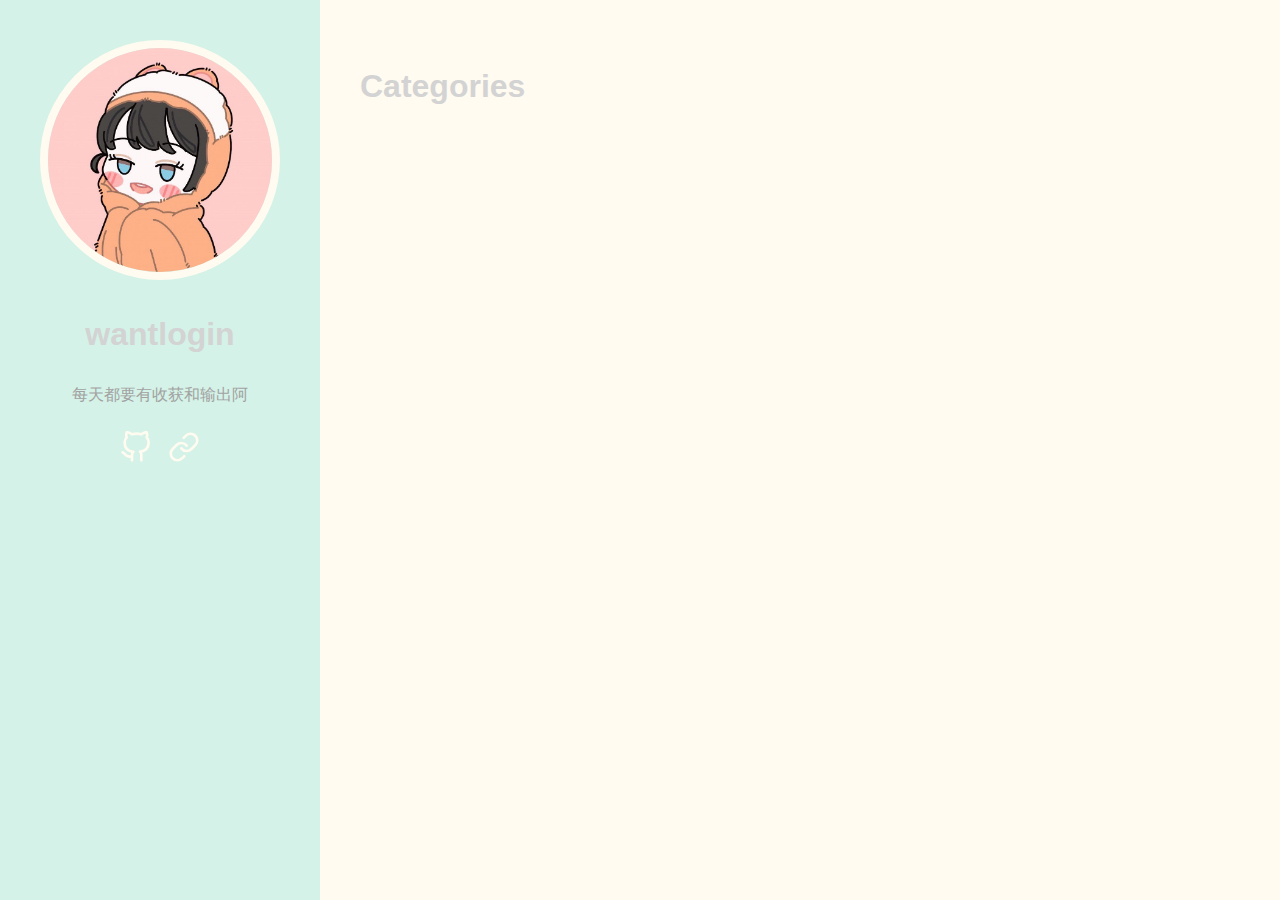
==== categories/index.html @ 933b4278 "在更新数据" ====
<!doctype html>
<html lang="en-us">
  <head>
    <title>Categories // wantlogin</title>
    <meta charset="utf-8" />
    <meta name="generator" content="Hugo 0.74.2" />
    <meta name="viewport" content="width=device-width, initial-scale=1" />
    <meta name="author" content="zhanghaha" />
    <meta name="description" content="" />
    <link rel="stylesheet" href="https://wantlogin.github.io/css/main.min.510964969b2f65951a0c1145d1e7aaf1b2ecd618c72104f1b75085a3cd1c3258.css" />

    
    <meta name="twitter:card" content="summary"/>
<meta name="twitter:title" content="Categories"/>
<meta name="twitter:description" content="每天都要有收获和输出阿"/>

    <meta property="og:title" content="Categories" />
<meta property="og:description" content="每天都要有收获和输出阿" />
<meta property="og:type" content="website" />
<meta property="og:url" content="https://wantlogin.github.io/categories/" />



  </head>
  <body>
    <header class="app-header">
      <a href="https://wantlogin.github.io"><img class="app-header-avatar" src="/avatar.jpg" alt="zhanghaha" /></a>
      <h1>wantlogin</h1>
      <p>每天都要有收获和输出阿</p>
      <div class="app-header-social">
        
          <a target="_blank" href="https://github.com/wantlogin" rel="noreferrer noopener"><svg xmlns="http://www.w3.org/2000/svg" width="24" height="24" viewBox="0 0 24 24" fill="none" stroke="currentColor" stroke-width="2" stroke-linecap="round" stroke-linejoin="round" class="icon icon-github">
  <title>github</title>
  <path d="M9 19c-5 1.5-5-2.5-7-3m14 6v-3.87a3.37 3.37 0 0 0-.94-2.61c3.14-.35 6.44-1.54 6.44-7A5.44 5.44 0 0 0 20 4.77 5.07 5.07 0 0 0 19.91 1S18.73.65 16 2.48a13.38 13.38 0 0 0-7 0C6.27.65 5.09 1 5.09 1A5.07 5.07 0 0 0 5 4.77a5.44 5.44 0 0 0-1.5 3.78c0 5.42 3.3 6.61 6.44 7A3.37 3.37 0 0 0 9 18.13V22"></path>
</svg></a>
        
          <a target="_blank" href="ruxuenvxu@gmail.com" rel="noreferrer noopener"><svg xmlns="http://www.w3.org/2000/svg" width="24" height="24" viewBox="0 0 24 24" fill="none" stroke="currentColor" stroke-width="2" stroke-linecap="round" stroke-linejoin="round" class="icon icon-link">
  <path d="M10 13a5 5 0 0 0 7.54.54l3-3a5 5 0 0 0-7.07-7.07l-1.72 1.71"></path>
  <path d="M14 11a5 5 0 0 0-7.54-.54l-3 3a5 5 0 0 0 7.07 7.07l1.71-1.71"></path>
</svg></a>
        
      </div>
    </header>
    <main class="app-container">
      
  <article>
    <h1>Categories</h1>
    <ul class="tags-list">
      
    </ul>
  </article>

    </main>
  </body>
</html>
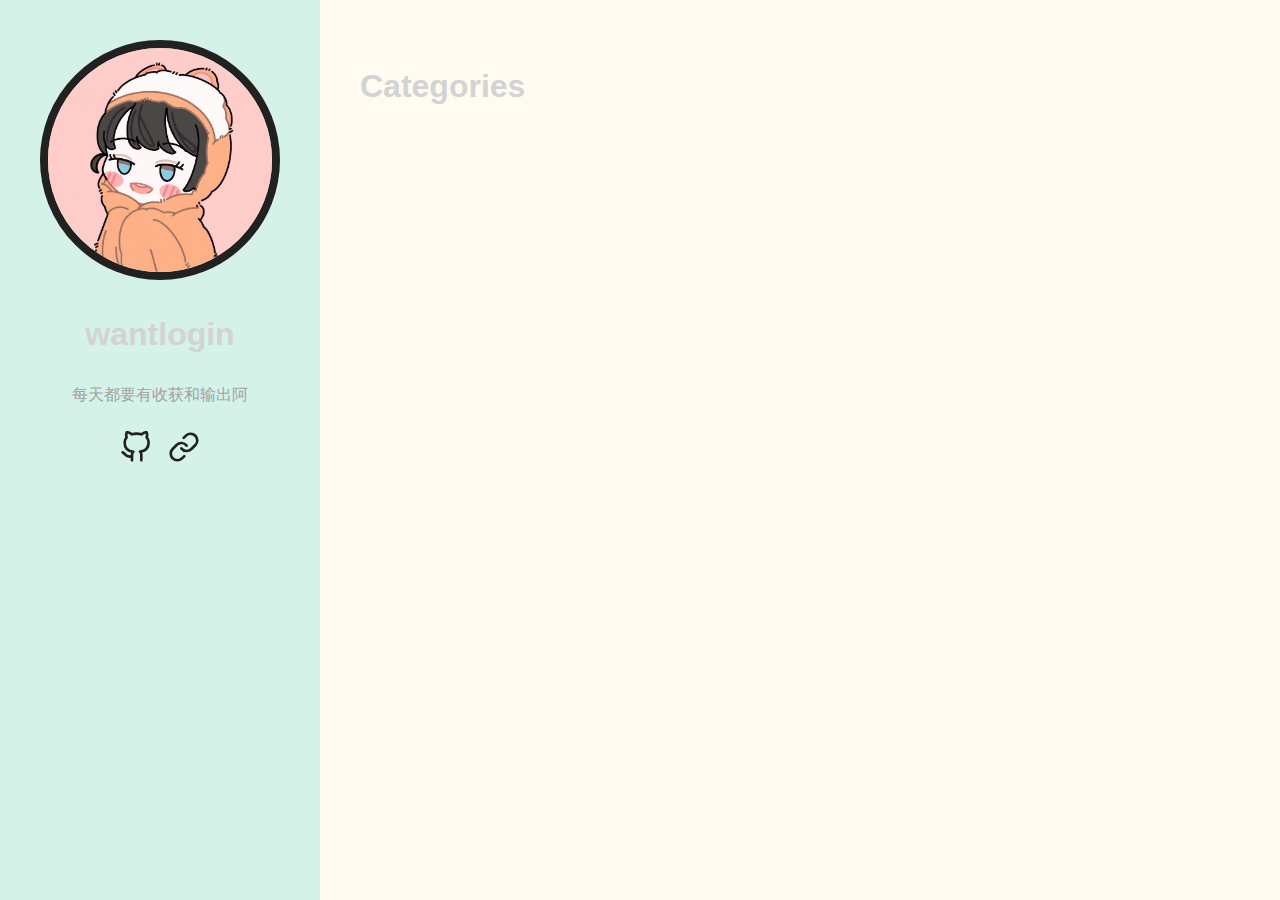
==== commit c00e0bc4: "在更新数据" ====
--- a/categories/index.html
+++ b/categories/index.html
@@ -7,7 +7,7 @@
     <meta name="viewport" content="width=device-width, initial-scale=1" />
     <meta name="author" content="zhanghaha" />
     <meta name="description" content="" />
-    <link rel="stylesheet" href="https://wantlogin.github.io/css/main.min.510964969b2f65951a0c1145d1e7aaf1b2ecd618c72104f1b75085a3cd1c3258.css" />
+    <link rel="stylesheet" href="https://wantlogin.github.io/css/main.min.7c79bf4f32554320aaa5f14e609b0ba9babcb2b10c933c1c50fd8ffbdb7e83d5.css" />
 
     
     <meta name="twitter:card" content="summary"/>
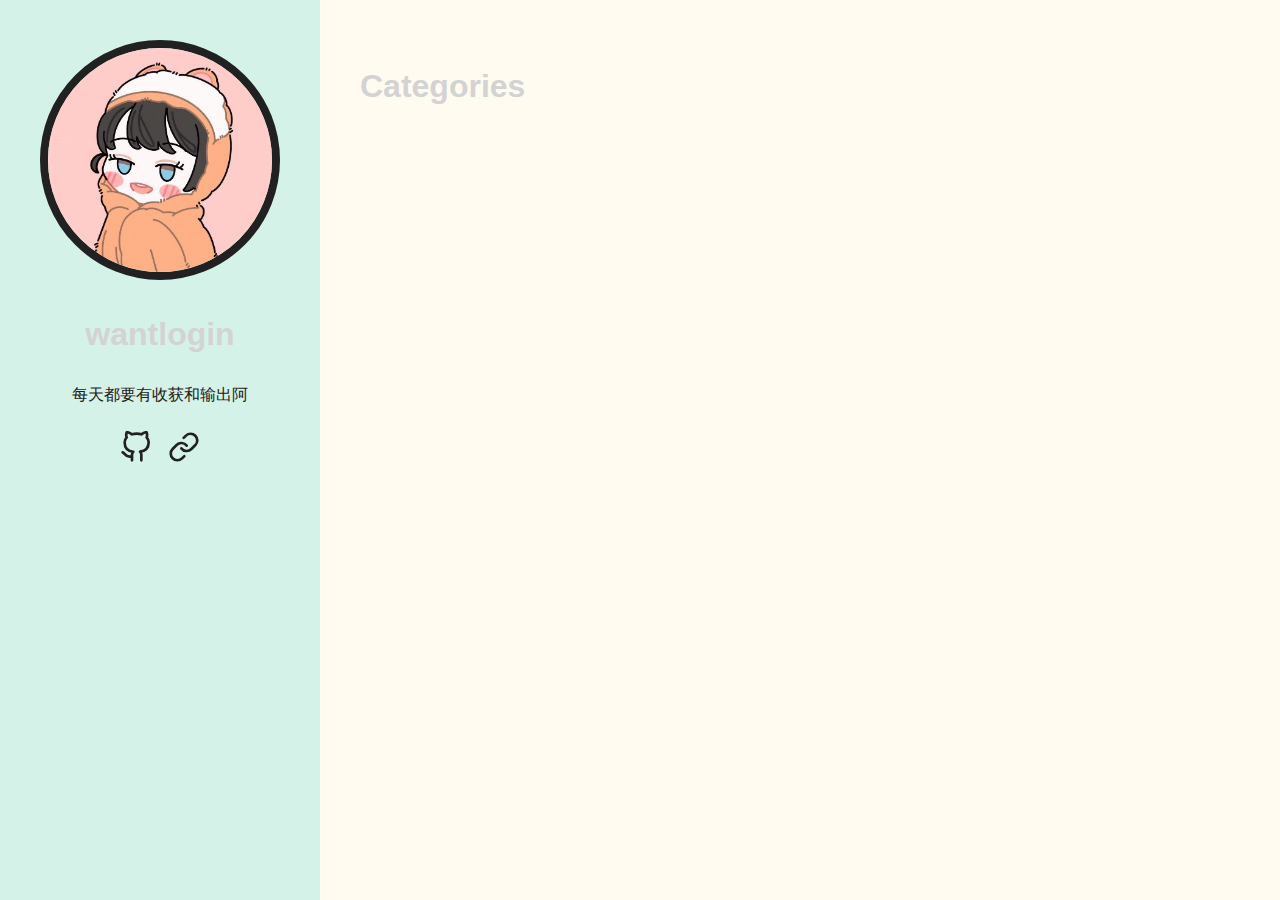
==== commit b11752fb: "在更新数据" ====
--- a/categories/index.html
+++ b/categories/index.html
@@ -7,7 +7,7 @@
     <meta name="viewport" content="width=device-width, initial-scale=1" />
     <meta name="author" content="zhanghaha" />
     <meta name="description" content="" />
-    <link rel="stylesheet" href="https://wantlogin.github.io/css/main.min.7c79bf4f32554320aaa5f14e609b0ba9babcb2b10c933c1c50fd8ffbdb7e83d5.css" />
+    <link rel="stylesheet" href="https://wantlogin.github.io/css/main.min.c0da4f1a7a4faca711856818f00b4bffd74d3ad628827dd94554e8b31d1cc491.css" />
 
     
     <meta name="twitter:card" content="summary"/>
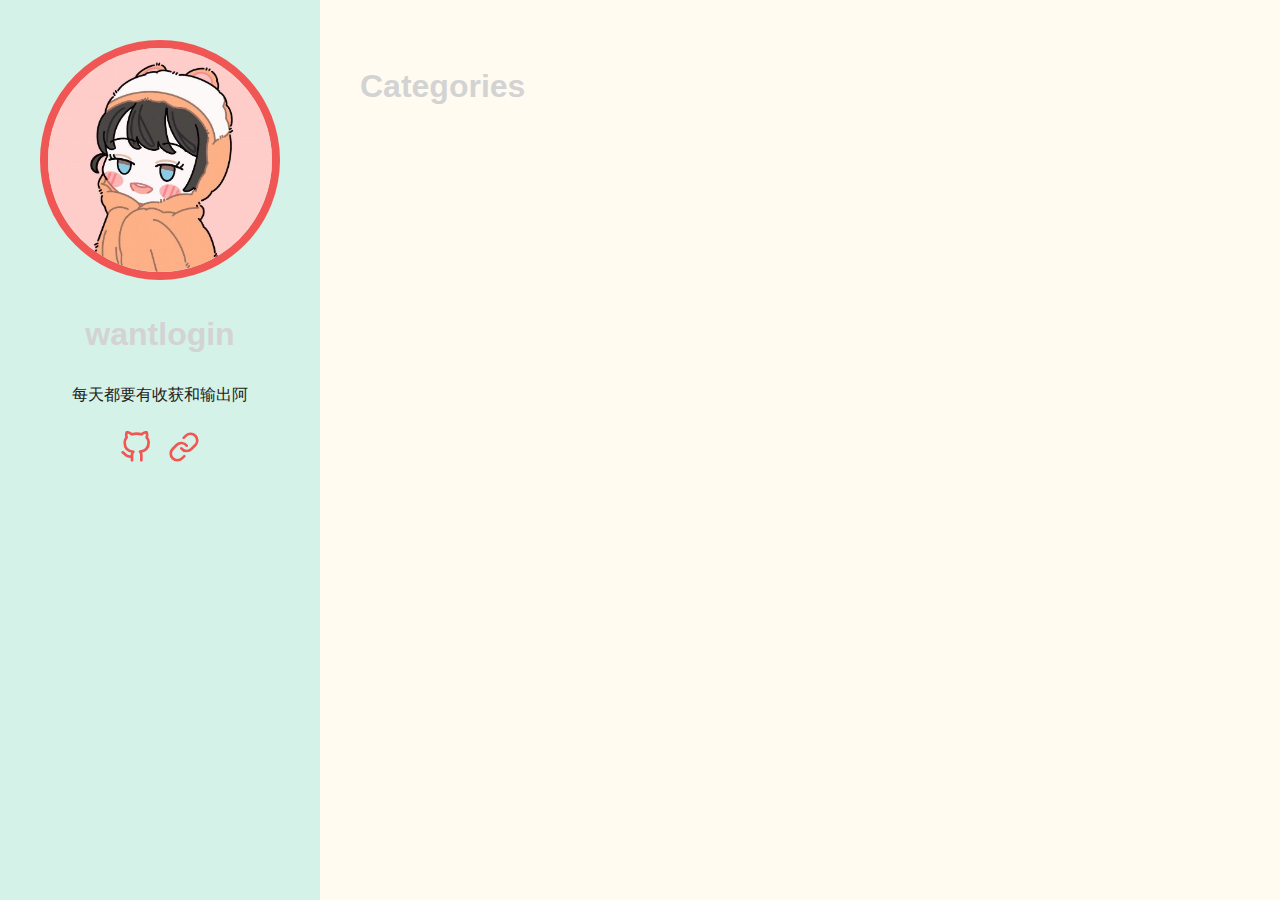
==== commit 2356dea2: "在更新数据" ====
--- a/categories/index.html
+++ b/categories/index.html
@@ -7,7 +7,7 @@
     <meta name="viewport" content="width=device-width, initial-scale=1" />
     <meta name="author" content="zhanghaha" />
     <meta name="description" content="" />
-    <link rel="stylesheet" href="https://wantlogin.github.io/css/main.min.c0da4f1a7a4faca711856818f00b4bffd74d3ad628827dd94554e8b31d1cc491.css" />
+    <link rel="stylesheet" href="https://wantlogin.github.io/css/main.min.c70b93a577e310145bb7ac72e930697b99661e076292044941e5dffa7d55709a.css" />
 
     
     <meta name="twitter:card" content="summary"/>
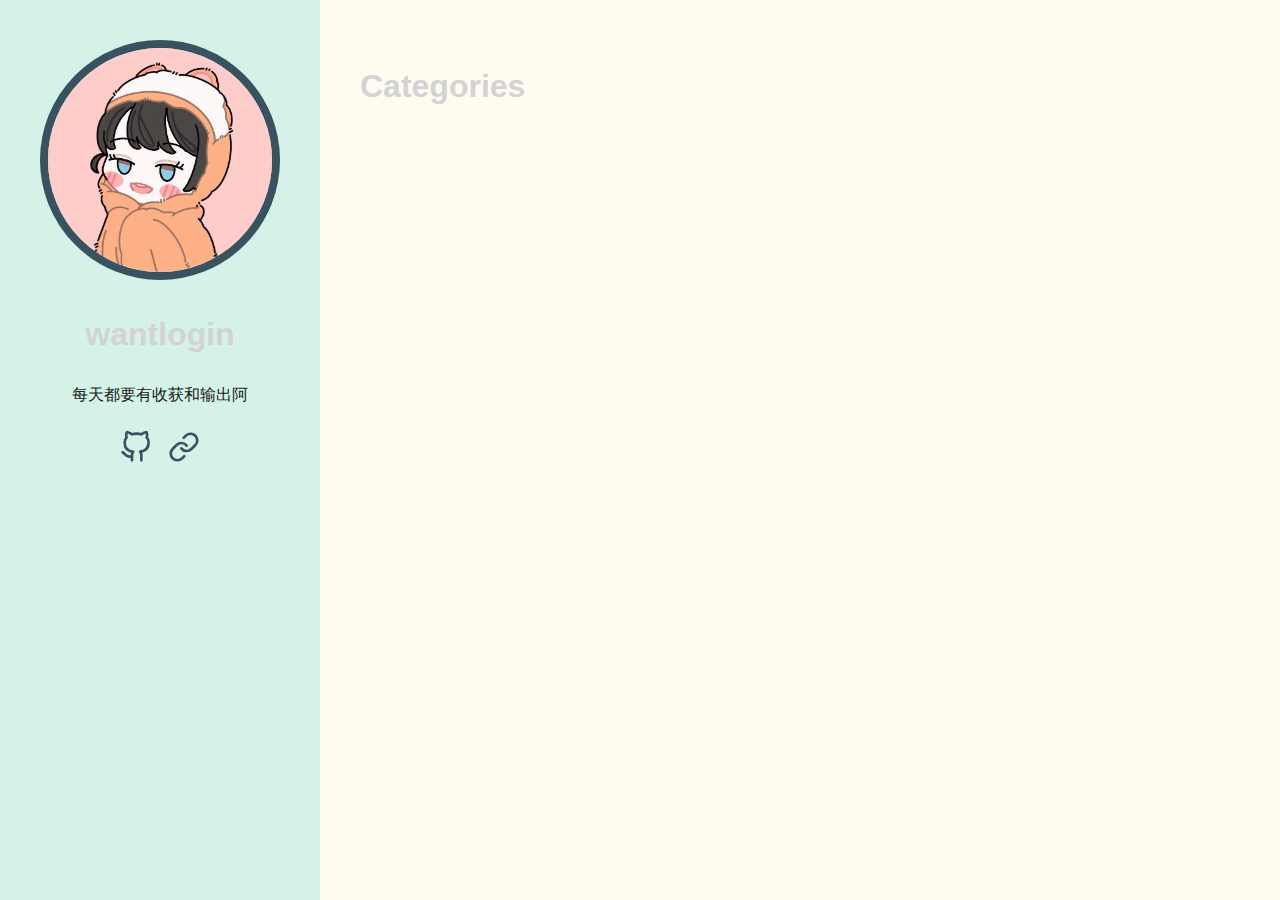
==== commit 9d79123f: "在更新数据" ====
--- a/categories/index.html
+++ b/categories/index.html
@@ -7,7 +7,7 @@
     <meta name="viewport" content="width=device-width, initial-scale=1" />
     <meta name="author" content="zhanghaha" />
     <meta name="description" content="" />
-    <link rel="stylesheet" href="https://wantlogin.github.io/css/main.min.c70b93a577e310145bb7ac72e930697b99661e076292044941e5dffa7d55709a.css" />
+    <link rel="stylesheet" href="https://wantlogin.github.io/css/main.min.aed9a82675c46d04f22e633ca07a3335198cda2ee494118dc18373de61b3f968.css" />
 
     
     <meta name="twitter:card" content="summary"/>
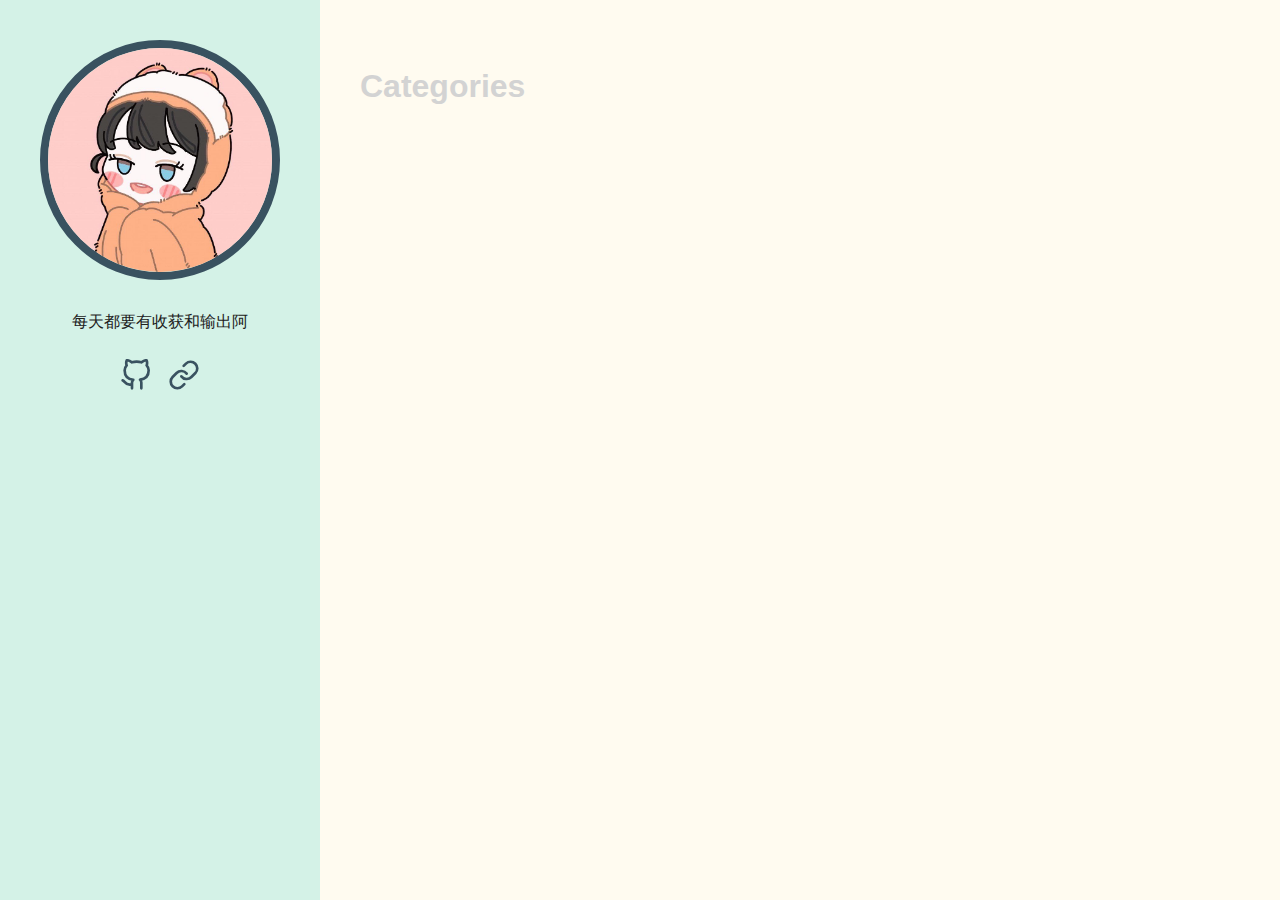
==== commit 8eaab449: "在更新数据" ====
--- a/categories/index.html
+++ b/categories/index.html
@@ -1,7 +1,7 @@
 <!doctype html>
 <html lang="en-us">
   <head>
-    <title>Categories // wantlogin</title>
+    <title>Categories // </title>
     <meta charset="utf-8" />
     <meta name="generator" content="Hugo 0.74.2" />
     <meta name="viewport" content="width=device-width, initial-scale=1" />
@@ -25,11 +25,11 @@
   <body>
     <header class="app-header">
       <a href="https://wantlogin.github.io"><img class="app-header-avatar" src="/avatar.jpg" alt="zhanghaha" /></a>
-      <h1>wantlogin</h1>
+      <h1></h1>
       <p>每天都要有收获和输出阿</p>
       <div class="app-header-social">
         
-          <a target="_blank" href="https://github.com/wantlogin" rel="noreferrer noopener"><svg xmlns="http://www.w3.org/2000/svg" width="24" height="24" viewBox="0 0 24 24" fill="none" stroke="currentColor" stroke-width="2" stroke-linecap="round" stroke-linejoin="round" class="icon icon-github">
+          <a target="_blank" href="http://www.wantlogin.com:8080" rel="noreferrer noopener"><svg xmlns="http://www.w3.org/2000/svg" width="24" height="24" viewBox="0 0 24 24" fill="none" stroke="currentColor" stroke-width="2" stroke-linecap="round" stroke-linejoin="round" class="icon icon-github">
   <title>github</title>
   <path d="M9 19c-5 1.5-5-2.5-7-3m14 6v-3.87a3.37 3.37 0 0 0-.94-2.61c3.14-.35 6.44-1.54 6.44-7A5.44 5.44 0 0 0 20 4.77 5.07 5.07 0 0 0 19.91 1S18.73.65 16 2.48a13.38 13.38 0 0 0-7 0C6.27.65 5.09 1 5.09 1A5.07 5.07 0 0 0 5 4.77a5.44 5.44 0 0 0-1.5 3.78c0 5.42 3.3 6.61 6.44 7A3.37 3.37 0 0 0 9 18.13V22"></path>
 </svg></a>
